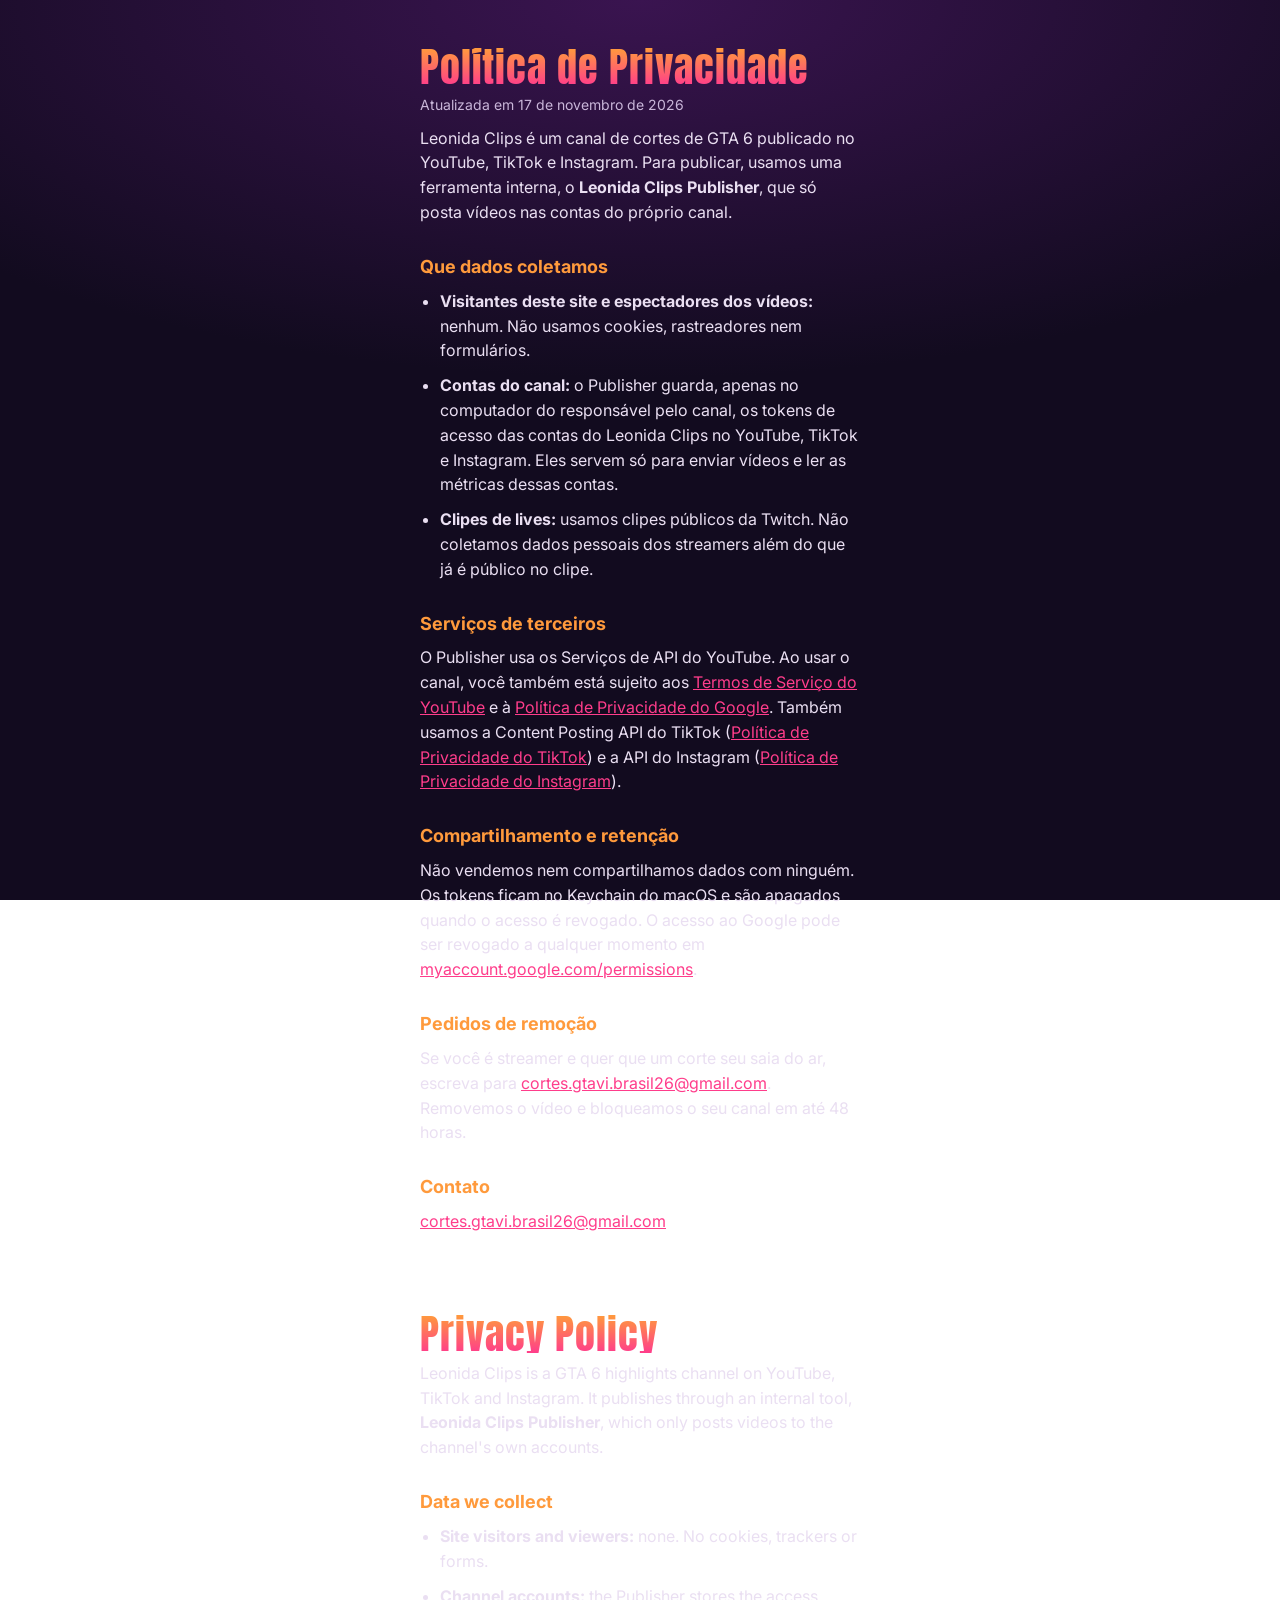
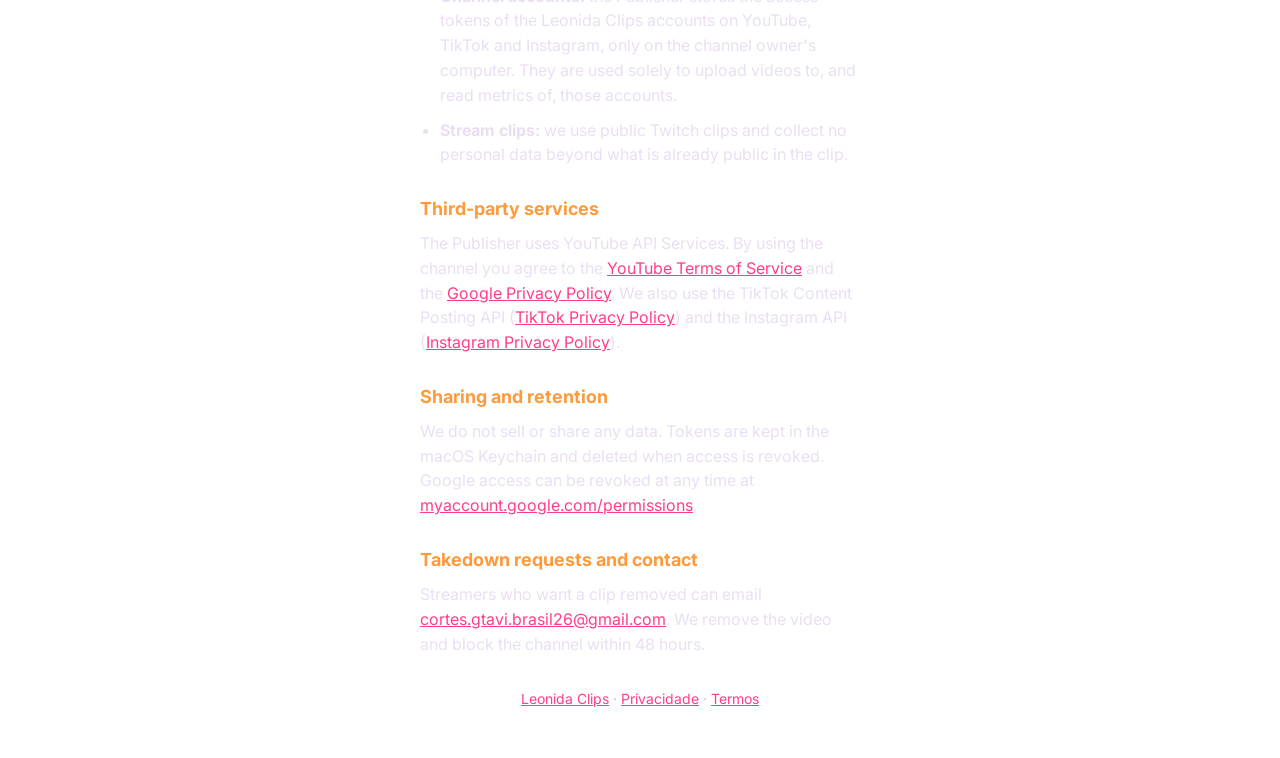
==== privacidade.html @ 3d6f7c64 "bio, privacidade e termos" ====
<!doctype html>
<html lang="pt-BR">
<head>
<meta charset="utf-8">
<meta name="viewport" content="width=device-width, initial-scale=1">
<title>Política de Privacidade · Leonida Clips</title>
<link rel="preconnect" href="https://fonts.googleapis.com">
<link href="https://fonts.googleapis.com/css2?family=Anton&family=Inter:wght@400;600&display=swap" rel="stylesheet">
<link rel="stylesheet" href="style.css">
</head>
<body>
<main><article>
<h1>Política de Privacidade</h1>
<p class="data">Atualizada em 17 de novembro de 2026</p>

<p>Leonida Clips é um canal de cortes de GTA 6 publicado no YouTube, TikTok e Instagram. Para publicar, usamos uma ferramenta interna, o <strong>Leonida Clips Publisher</strong>, que só posta vídeos nas contas do próprio canal.</p>

<h2>Que dados coletamos</h2>
<ul>
  <li><strong>Visitantes deste site e espectadores dos vídeos:</strong> nenhum. Não usamos cookies, rastreadores nem formulários.</li>
  <li><strong>Contas do canal:</strong> o Publisher guarda, apenas no computador do responsável pelo canal, os tokens de acesso das contas do Leonida Clips no YouTube, TikTok e Instagram. Eles servem só para enviar vídeos e ler as métricas dessas contas.</li>
  <li><strong>Clipes de lives:</strong> usamos clipes públicos da Twitch. Não coletamos dados pessoais dos streamers além do que já é público no clipe.</li>
</ul>

<h2>Serviços de terceiros</h2>
<p>O Publisher usa os Serviços de API do YouTube. Ao usar o canal, você também está sujeito aos <a href="https://www.youtube.com/t/terms">Termos de Serviço do YouTube</a> e à <a href="https://policies.google.com/privacy">Política de Privacidade do Google</a>. Também usamos a Content Posting API do TikTok (<a href="https://www.tiktok.com/legal/privacy-policy">Política de Privacidade do TikTok</a>) e a API do Instagram (<a href="https://privacycenter.instagram.com/policy">Política de Privacidade do Instagram</a>).</p>

<h2>Compartilhamento e retenção</h2>
<p>Não vendemos nem compartilhamos dados com ninguém. Os tokens ficam no Keychain do macOS e são apagados quando o acesso é revogado. O acesso ao Google pode ser revogado a qualquer momento em <a href="https://myaccount.google.com/permissions">myaccount.google.com/permissions</a>.</p>

<h2>Pedidos de remoção</h2>
<p>Se você é streamer e quer que um corte seu saia do ar, escreva para <a href="mailto:cortes.gtavi.brasil26@gmail.com">cortes.gtavi.brasil26@gmail.com</a>. Removemos o vídeo e bloqueamos o seu canal em até 48 horas.</p>

<h2>Contato</h2>
<p><a href="mailto:cortes.gtavi.brasil26@gmail.com">cortes.gtavi.brasil26@gmail.com</a></p>

<hr>
<h1 lang="en">Privacy Policy</h1>
<div lang="en">
<p>Leonida Clips is a GTA 6 highlights channel on YouTube, TikTok and Instagram. It publishes through an internal tool, <strong>Leonida Clips Publisher</strong>, which only posts videos to the channel's own accounts.</p>
<h2>Data we collect</h2>
<ul>
  <li><strong>Site visitors and viewers:</strong> none. No cookies, trackers or forms.</li>
  <li><strong>Channel accounts:</strong> the Publisher stores the access tokens of the Leonida Clips accounts on YouTube, TikTok and Instagram, only on the channel owner's computer. They are used solely to upload videos to, and read metrics of, those accounts.</li>
  <li><strong>Stream clips:</strong> we use public Twitch clips and collect no personal data beyond what is already public in the clip.</li>
</ul>
<h2>Third-party services</h2>
<p>The Publisher uses YouTube API Services. By using the channel you agree to the <a href="https://www.youtube.com/t/terms">YouTube Terms of Service</a> and the <a href="https://policies.google.com/privacy">Google Privacy Policy</a>. We also use the TikTok Content Posting API (<a href="https://www.tiktok.com/legal/privacy-policy">TikTok Privacy Policy</a>) and the Instagram API (<a href="https://privacycenter.instagram.com/policy">Instagram Privacy Policy</a>).</p>
<h2>Sharing and retention</h2>
<p>We do not sell or share any data. Tokens are kept in the macOS Keychain and deleted when access is revoked. Google access can be revoked at any time at <a href="https://myaccount.google.com/permissions">myaccount.google.com/permissions</a>.</p>
<h2>Takedown requests and contact</h2>
<p>Streamers who want a clip removed can email <a href="mailto:cortes.gtavi.brasil26@gmail.com">cortes.gtavi.brasil26@gmail.com</a>. We remove the video and block the channel within 48 hours.</p>
</div>
<footer><a href="index.html">Leonida Clips</a> · <a href="privacidade.html">Privacidade</a> · <a href="termos.html">Termos</a></footer>
</article></main>
</body>
</html>
---- style.css ----
:root { --fundo: #120b1f; --texto: #fff4ea; --suave: #c9b6d9; --rosa: #ff3d8b; --laranja: #ff9a3c; --cartao: #1f1433; }
* { box-sizing: border-box; margin: 0; }
body { background: radial-gradient(120% 70% at 50% 0%, #3a1450 0%, var(--fundo) 60%) fixed; color: var(--texto);
       font: 16px/1.55 "Inter", system-ui, sans-serif; min-height: 100vh; padding: 48px 16px; }
main { max-width: 440px; margin: 0 auto; }
h1 { font: 400 52px/0.95 "Anton", Impact, sans-serif; letter-spacing: 1px; text-align: center;
     background: linear-gradient(180deg, var(--laranja), var(--rosa)); -webkit-background-clip: text; background-clip: text; color: transparent; }
.sub { text-align: center; color: var(--suave); margin: 12px 0 32px; }
.links a { display: block; padding: 16px 20px; margin-bottom: 12px; border-radius: 14px; background: var(--cartao);
           color: var(--texto); text-decoration: none; font-weight: 600; border: 1px solid #ffffff14; transition: transform .15s, border-color .15s; }
.links a:hover, .links a:focus-visible { transform: translateY(-2px); border-color: var(--rosa); outline: none; }
.links small { display: block; color: var(--suave); font-weight: 400; }
footer { text-align: center; margin-top: 32px; font-size: 14px; color: var(--suave); }
footer a { color: var(--suave); }
article h1 { font-size: 40px; text-align: left; margin-bottom: 8px; }
article h2 { font-size: 18px; margin: 28px 0 8px; color: var(--laranja); }
article p, article li { color: #eadff2; margin-bottom: 10px; }
article ul { padding-left: 20px; }
article a { color: var(--rosa); }
.data { color: var(--suave); font-size: 14px; }
hr { border: 0; border-top: 1px solid #ffffff22; margin: 40px 0; }
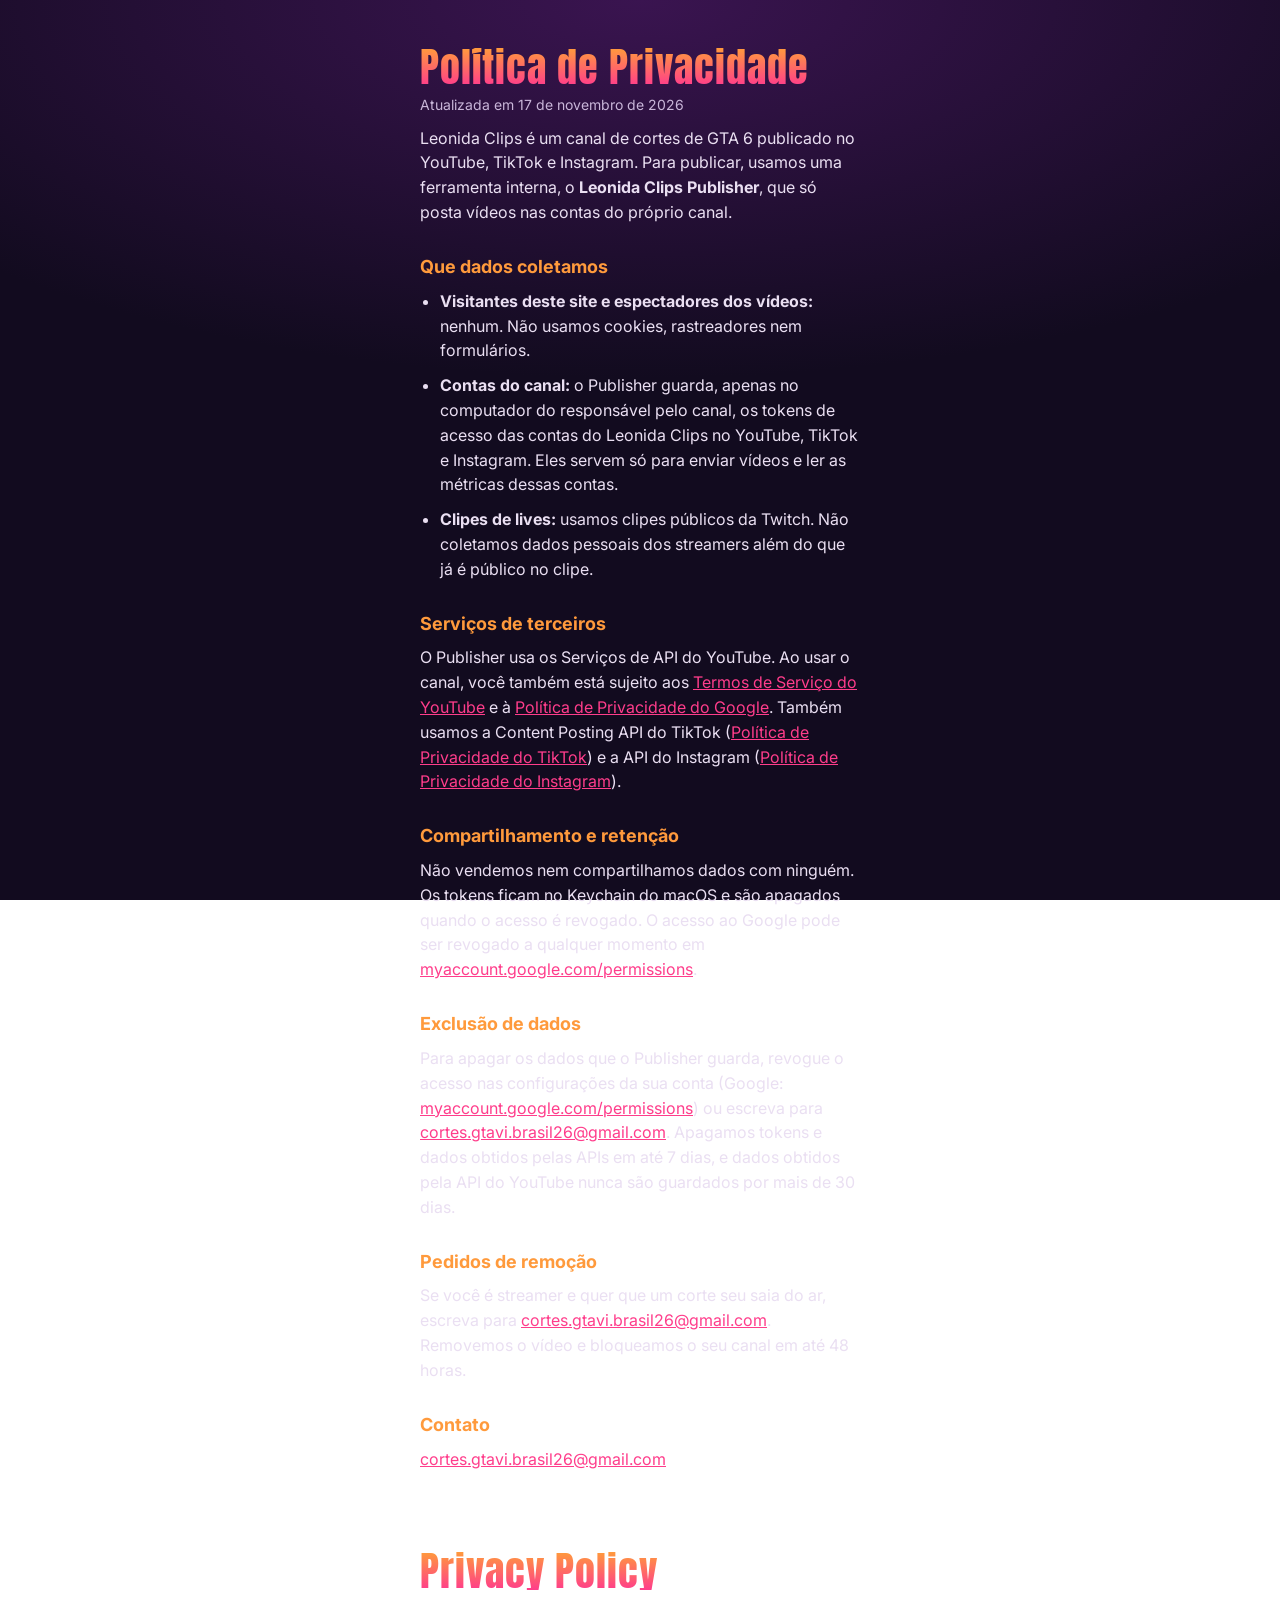
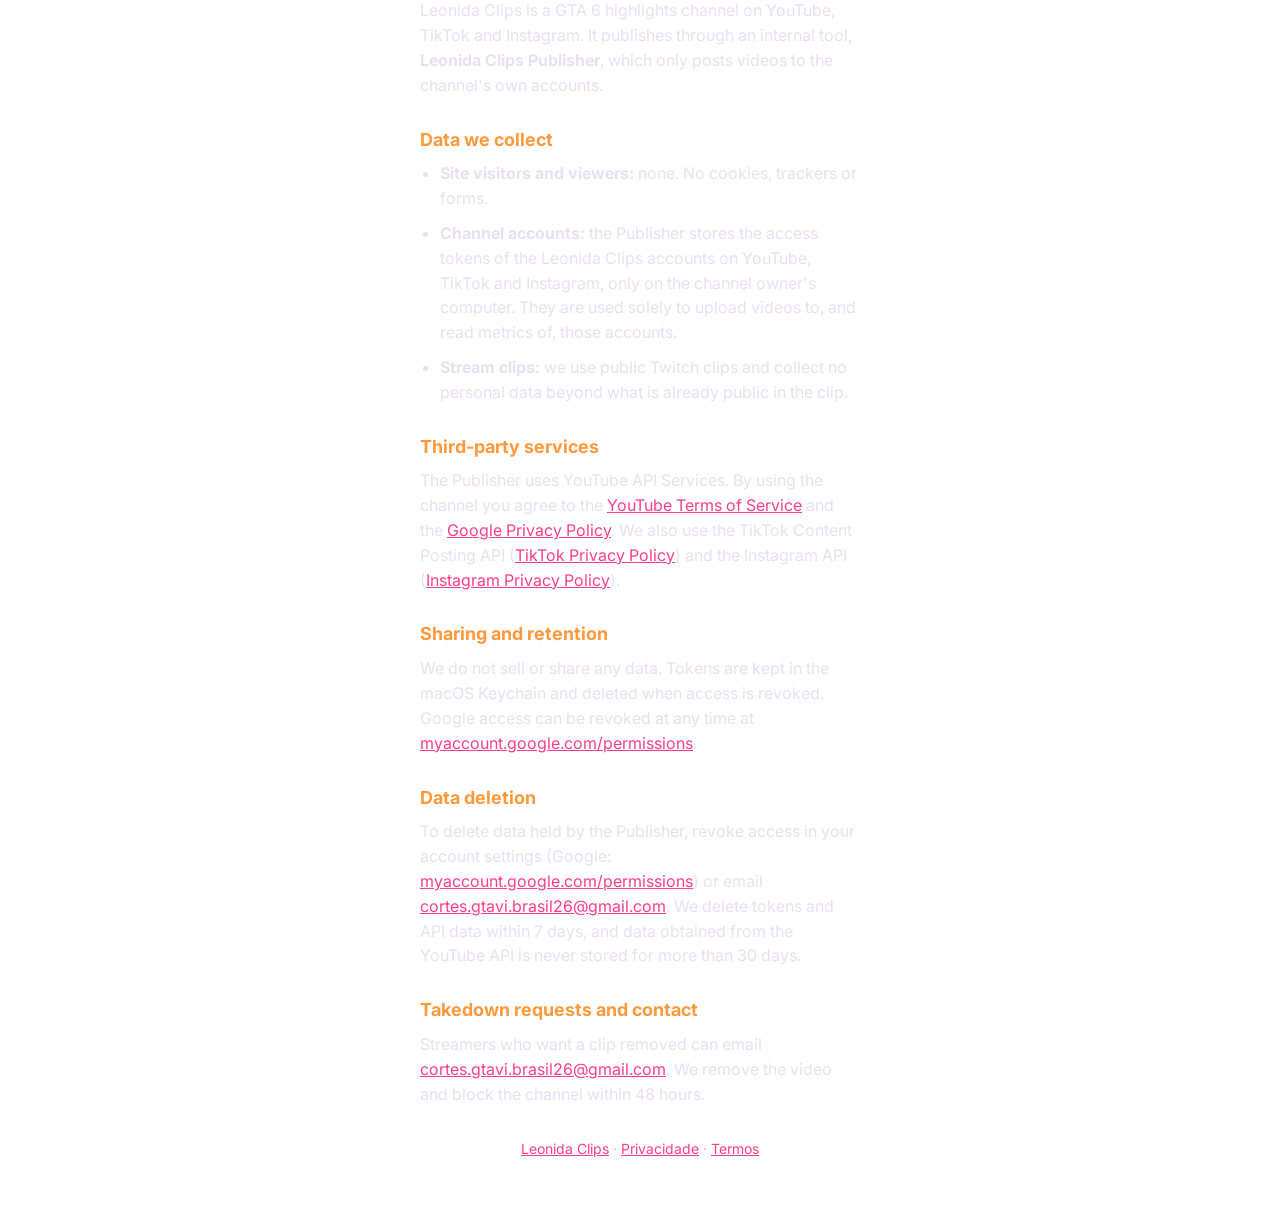
==== commit 888c0eaa: "exclusão de dados e aviso de uso da YouTube API" ====
--- a/privacidade.html
+++ b/privacidade.html
@@ -28,6 +28,9 @@
 <h2>Compartilhamento e retenção</h2>
 <p>Não vendemos nem compartilhamos dados com ninguém. Os tokens ficam no Keychain do macOS e são apagados quando o acesso é revogado. O acesso ao Google pode ser revogado a qualquer momento em <a href="https://myaccount.google.com/permissions">myaccount.google.com/permissions</a>.</p>
 
+<h2>Exclusão de dados</h2>
+<p>Para apagar os dados que o Publisher guarda, revogue o acesso nas configurações da sua conta (Google: <a href="https://myaccount.google.com/permissions">myaccount.google.com/permissions</a>) ou escreva para <a href="mailto:cortes.gtavi.brasil26@gmail.com">cortes.gtavi.brasil26@gmail.com</a>. Apagamos tokens e dados obtidos pelas APIs em até 7 dias, e dados obtidos pela API do YouTube nunca são guardados por mais de 30 dias.</p>
+
 <h2>Pedidos de remoção</h2>
 <p>Se você é streamer e quer que um corte seu saia do ar, escreva para <a href="mailto:cortes.gtavi.brasil26@gmail.com">cortes.gtavi.brasil26@gmail.com</a>. Removemos o vídeo e bloqueamos o seu canal em até 48 horas.</p>
 
@@ -48,6 +51,8 @@
 <p>The Publisher uses YouTube API Services. By using the channel you agree to the <a href="https://www.youtube.com/t/terms">YouTube Terms of Service</a> and the <a href="https://policies.google.com/privacy">Google Privacy Policy</a>. We also use the TikTok Content Posting API (<a href="https://www.tiktok.com/legal/privacy-policy">TikTok Privacy Policy</a>) and the Instagram API (<a href="https://privacycenter.instagram.com/policy">Instagram Privacy Policy</a>).</p>
 <h2>Sharing and retention</h2>
 <p>We do not sell or share any data. Tokens are kept in the macOS Keychain and deleted when access is revoked. Google access can be revoked at any time at <a href="https://myaccount.google.com/permissions">myaccount.google.com/permissions</a>.</p>
+<h2>Data deletion</h2>
+<p>To delete data held by the Publisher, revoke access in your account settings (Google: <a href="https://myaccount.google.com/permissions">myaccount.google.com/permissions</a>) or email <a href="mailto:cortes.gtavi.brasil26@gmail.com">cortes.gtavi.brasil26@gmail.com</a>. We delete tokens and API data within 7 days, and data obtained from the YouTube API is never stored for more than 30 days.</p>
 <h2>Takedown requests and contact</h2>
 <p>Streamers who want a clip removed can email <a href="mailto:cortes.gtavi.brasil26@gmail.com">cortes.gtavi.brasil26@gmail.com</a>. We remove the video and block the channel within 48 hours.</p>
 </div>
